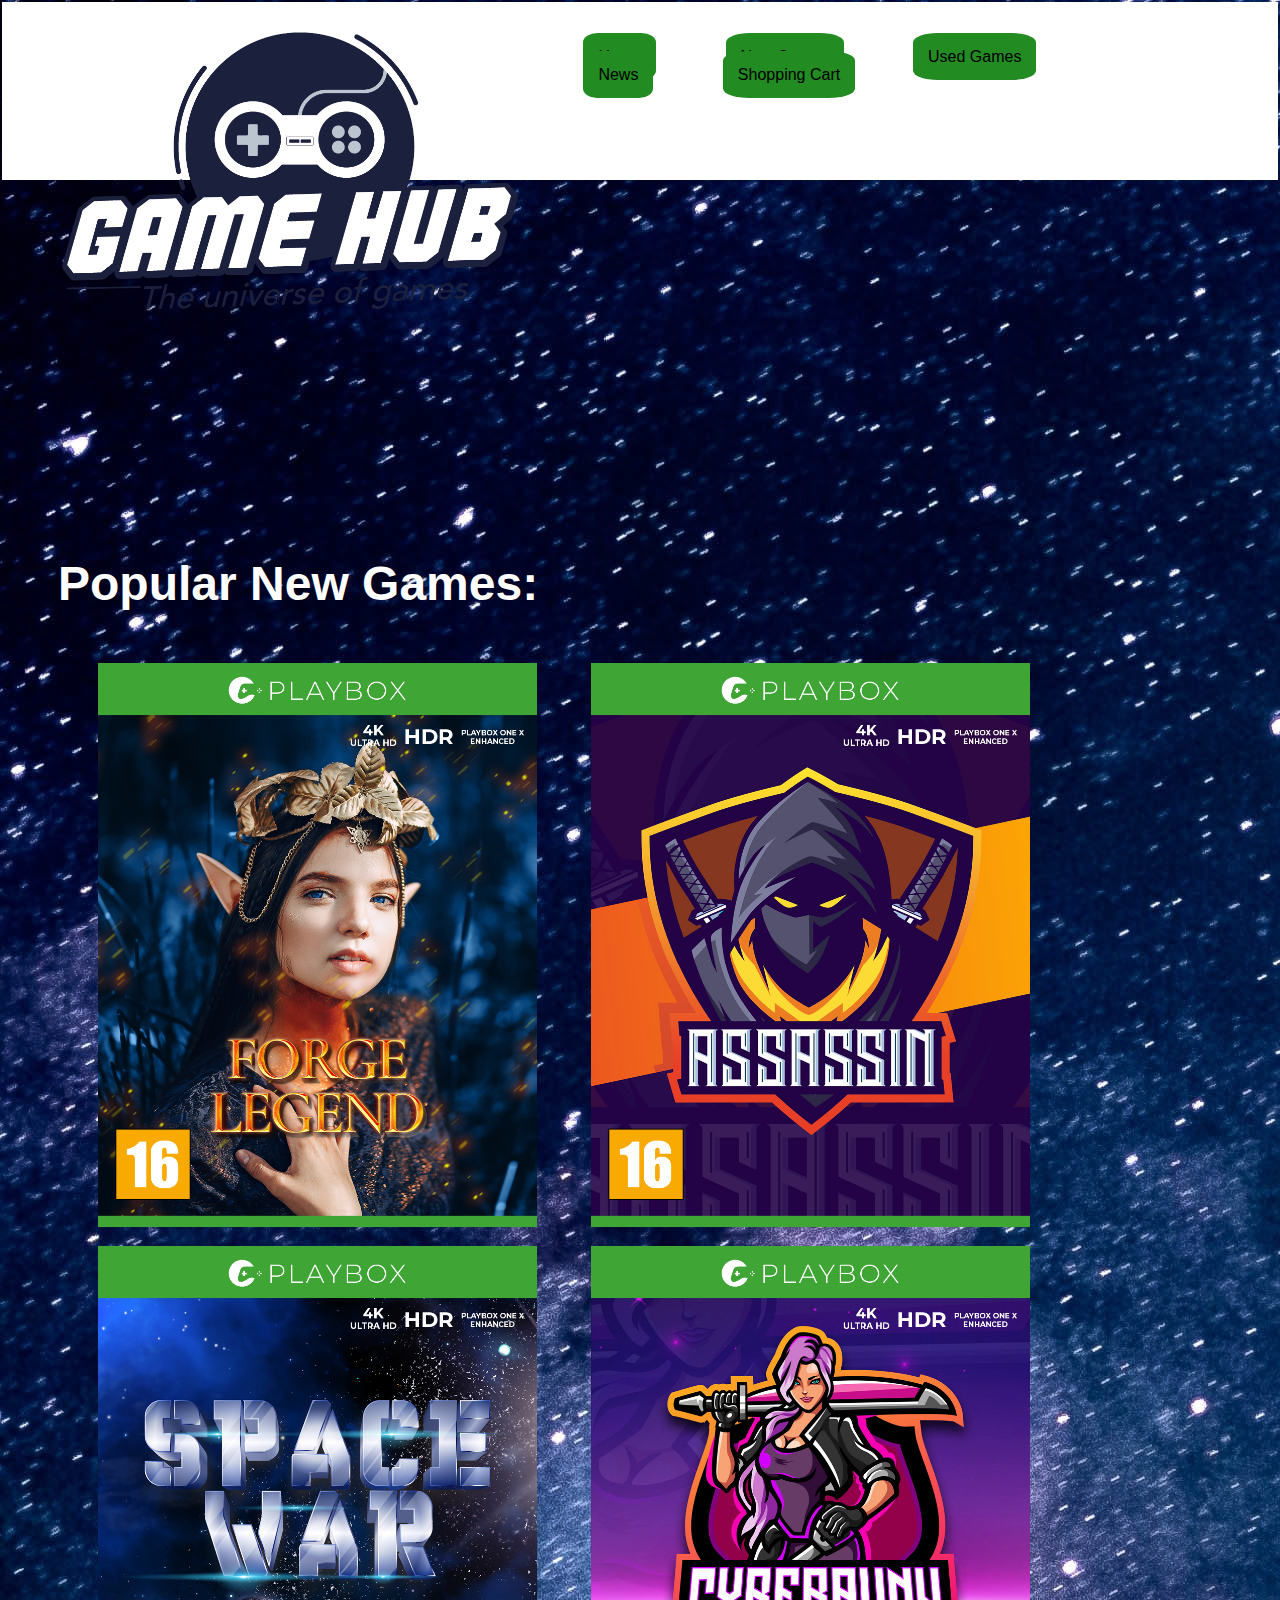
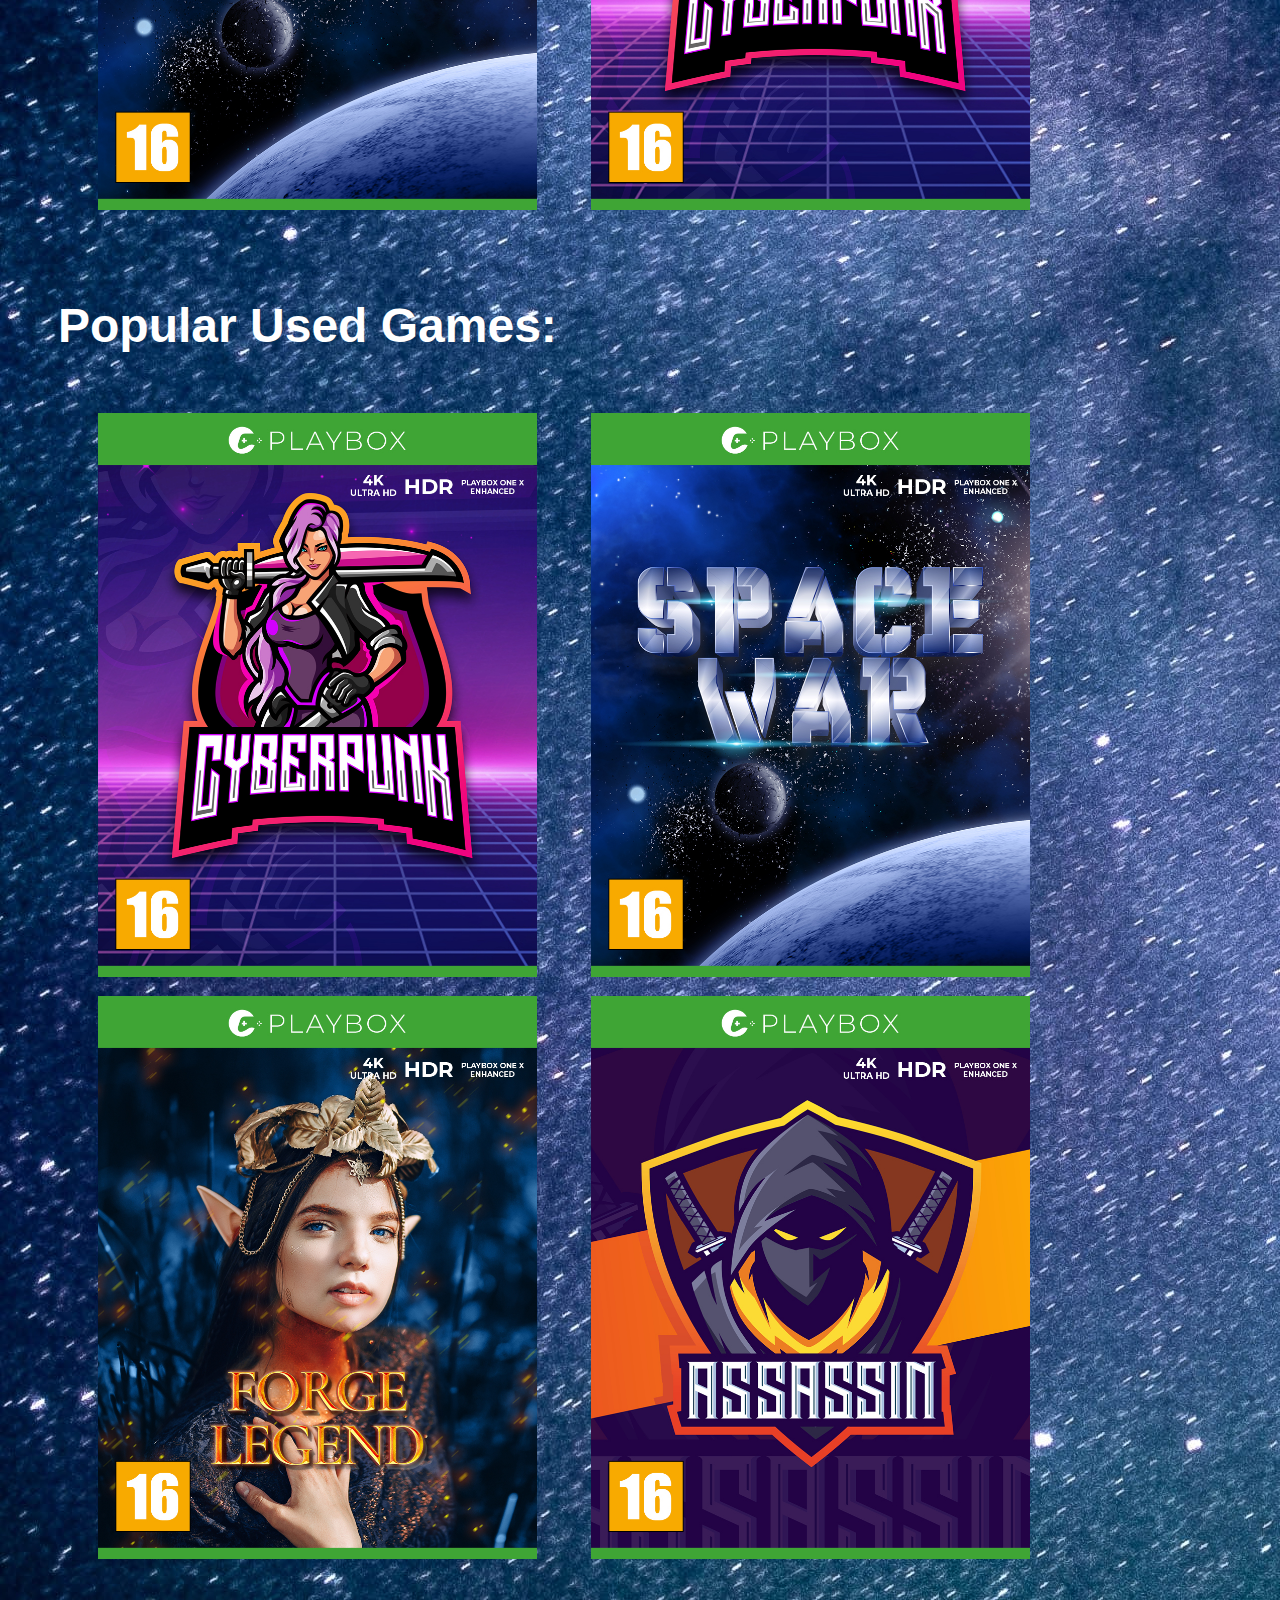
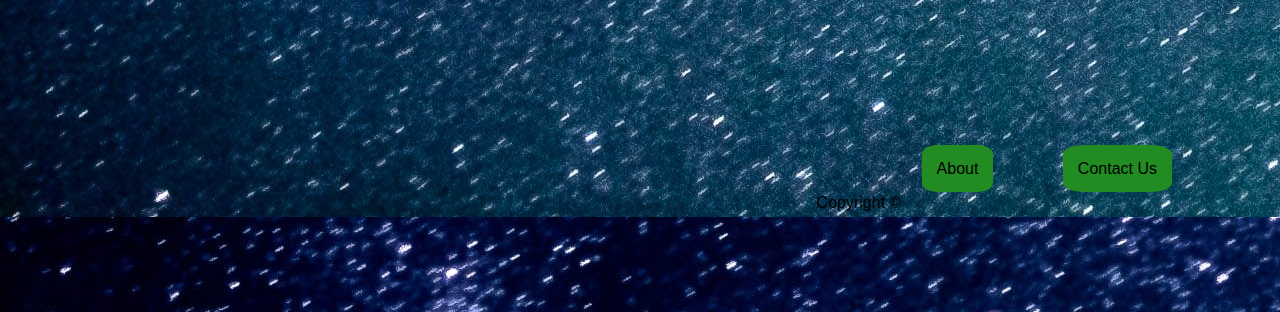
==== index.html @ f2663d83 "grammar update" ====
<!DOCTYPE html>
<html lang="en">
  <head>
    <meta charset="UTF-8"/>
    <meta name="viewport" content="width=device-width, initial-scale=1" />
    <meta name="description" content="Gamehub, The universe of gaming." />
    <link rel="stylesheet" type="text/css" href="./css/styles.css" />
    <title>Gamehub homepage</title> 
  </head>
    <body>
      <div class="sticky-header">
        <header>
          <img src="images/GameHub_Logo.png" alt="Logo of gamehub" class="logo">
          <div class="content-wrap"> 
            <nav>
              <ul>
                <li><a href="index.html" class="active">Home</a></li>
                <li><a href="NewGames.html" class="active">New Games</a></li>
                <li><a href="UsedGames.html" class="active">Used Games</a></li>
                <li><a href="News.html" class="active">News</a></li>
                <li><a href="ShoppingCart.html" class="active">Shopping Cart</a></li>
              </ul>
            </nav>
          </div>
        </header>
      </div>
    <main>
      <div class="content-wrap">
        <section>  
          <h1>Popular New Games:</h1>
            <nav>
              <ul>
                <li><img src="images/GameHub_covers10.jpg" alt="Playbox: Forge Legend"></li>
                <li><img src="images/GameHub_covers5.jpg" alt="Playbox: Assassin"></li>
                <li><img src="images/GameHub_covers6.jpg" alt="Playbox: Space War"></li>
                <li><img src="images/GameHub_covers9.jpg" alt="Playbox: Cyberpunk"></li>
              </ul>
            </nav>
        </section>
        <section> 
          <h2>Popular Used Games:</h2>
          <nav>
            <ul>
              <li><img src="images/GameHub_covers9.jpg" alt="Playbox: Cyberpunk"></li>
              <li><img src="images/GameHub_covers6.jpg" alt="Playbox: Space war"></li>
              <li><img src="images/GameHub_covers10.jpg" alt="Playbox: Forge Legend"></li>
              <li><img src="images/GameHub_covers5.jpg" alt="Playbox: Assassin"></li>
            </ul>
          </nav>
        </section> 
      </div>
    </main>
    <footer>
        <div class="nav-footer">
          <nav>
            <ul>
              <li><a href="About.html" class="active">About</a></li>
              <li><a href="Contact.html" class="active">Contact Us</a></li>
            </ul>
          </nav>
        Copyright &copy;
      </div>
    </footer>
  </body>
</html>
---- css/styles.css ----
html {
    box-sizing: border-box;
}
*, *:before, *:after {
    box-sizing: inherit;
}

body {
    font-family: 'Segoe UI', Arial, sans-serif;
    background-color: #1b203d;
}

.content-wrap { 
    width: 90% ;
}

.logo {
    width: 45%;
    height: 45%;
    float: left;
    padding-bottom: 50px;
    padding-left: 30px;
}

header {
    background-color: white;
    padding: 30px;
    padding-bottom: 80px;
    margin: -6px
}

sticky-header{
    position: sticky;
    top: 1px;
    padding: auto;
}

nav li {
    display: inline-block;
    padding-top: 20px;
    padding-left: 50px;
    padding-bottom: 15px;
    /*float: right block;*/

}

nav a {
    background-color: #ff6200;
    color: black;
    text-decoration: none;
    padding: 15px;
    margin-left: 15px;
    margin-top: 20px;
    border-radius: 20%;
    font-style: bold;
}

nav a:hover {
    text-decoration: underline;
}

.active {
    background-color: #228b22;
}

footer {
    padding-top: 50px;
}

.nav-footer {
    float: right;
    padding: 100px;
}

h1, h2 {
    color: white;
    text-shadow: 10%;
    font-size: 2rem;
}

h1 {
    padding-left: 50px;
    padding-top: 100px;
    padding-bottom: 20px;
}

h2 {
    padding-left: 50px;
    padding-top: 30px;
    padding-bottom: 20px;
}

img {
    max-width: 40%;
    max-height: 40%;
    padding-bottom: 15px;
}

@media (min-width: 900px) {
  body {
      background-image: url(/images/bluespace.jpg);
      background-repeat: no-repeat cover;
  }
  
    h1 {
      padding-top: 350px;
      padding-bottom: 20px;
  }

  nav li {
    display: inline;
    padding-top: 20px;
    padding-left: 50px;
    padding-bottom: 15px;
}

h1, h2 {
    color: white;
    text-shadow: 10%;
    font-size: 3rem;
}

img {
    max-width: 40%;
    max-height: 40%;
    padding-bottom: 15px;
}

}
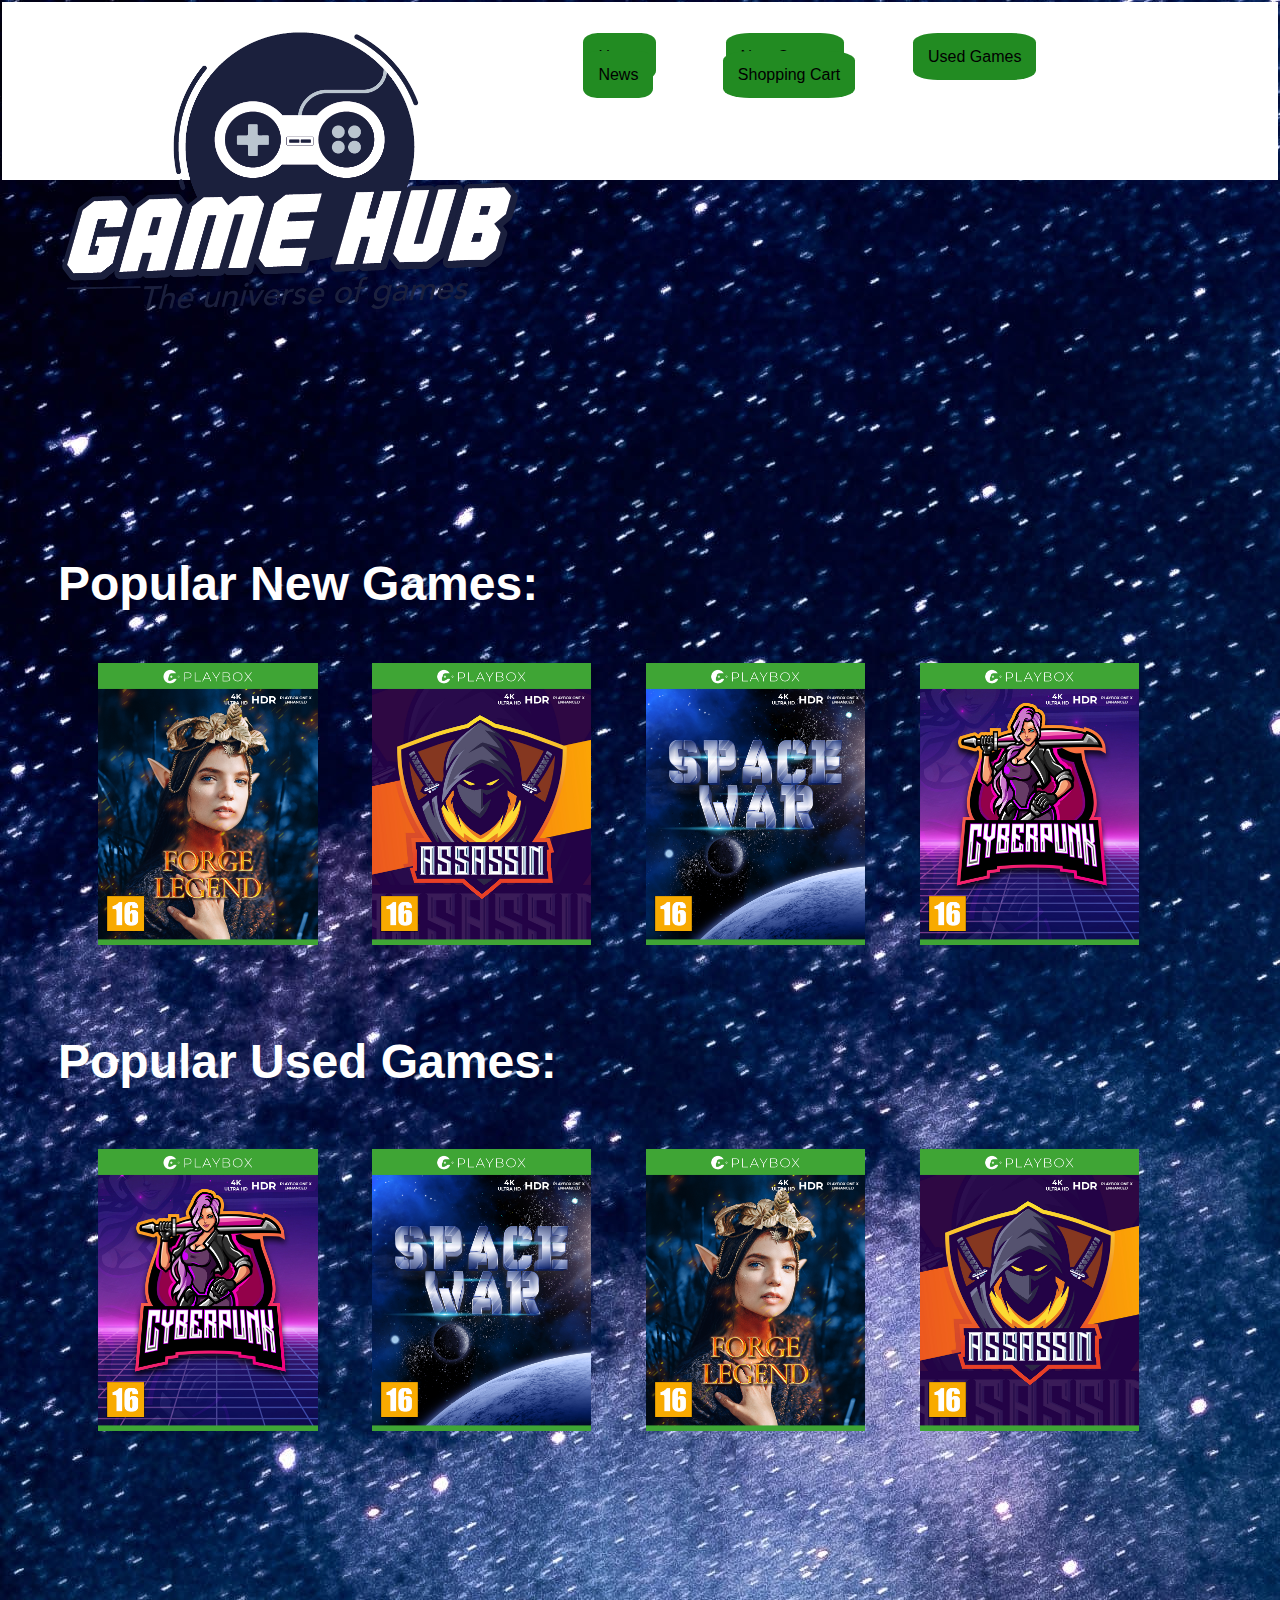
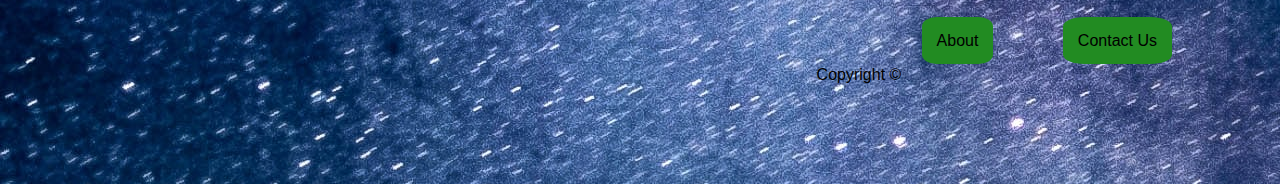
==== commit 87e3ad33: "new cart linked" ====
--- a/index.html
+++ b/index.html
@@ -6,6 +6,17 @@
     <meta name="description" content="Gamehub, The universe of gaming." />
     <link rel="stylesheet" type="text/css" href="./css/styles.css" />
     <title>Gamehub homepage</title> 
+    <!-- Hotjar Tracking Code for https://timely-beijinho-d9649a.netlify.app -->
+<script>
+  (function(h,o,t,j,a,r){
+      h.hj=h.hj||function(){(h.hj.q=h.hj.q||[]).push(arguments)};
+      h._hjSettings={hjid:3277757,hjsv:6};
+      a=o.getElementsByTagName('head')[0];
+      r=o.createElement('script');r.async=1;
+      r.src=t+h._hjSettings.hjid+j+h._hjSettings.hjsv;
+      a.appendChild(r);
+  })(window,document,'https://static.hotjar.com/c/hotjar-','.js?sv=');
+</script>
   </head>
     <body>
       <div class="sticky-header">
@@ -18,7 +29,7 @@
                 <li><a href="NewGames.html" class="active">New Games</a></li>
                 <li><a href="UsedGames.html" class="active">Used Games</a></li>
                 <li><a href="News.html" class="active">News</a></li>
-                <li><a href="ShoppingCart.html" class="active">Shopping Cart</a></li>
+                <li><a href="Cart.html" class="active">Shopping Cart</a></li>
               </ul>
             </nav>
           </div>
--- a/css/styles.css
+++ b/css/styles.css
@@ -15,8 +15,8 @@
 }
 
 .logo {
-    width: 45%;
-    height: 45%;
+    width: 40%;
+    height: 40%;
     float: left;
     padding-bottom: 50px;
     padding-left: 30px;
@@ -91,8 +91,8 @@
 }
 
 img {
-    max-width: 40%;
-    max-height: 40%;
+    width: 20%;
+    height: 20%;
     padding-bottom: 15px;
 }
 
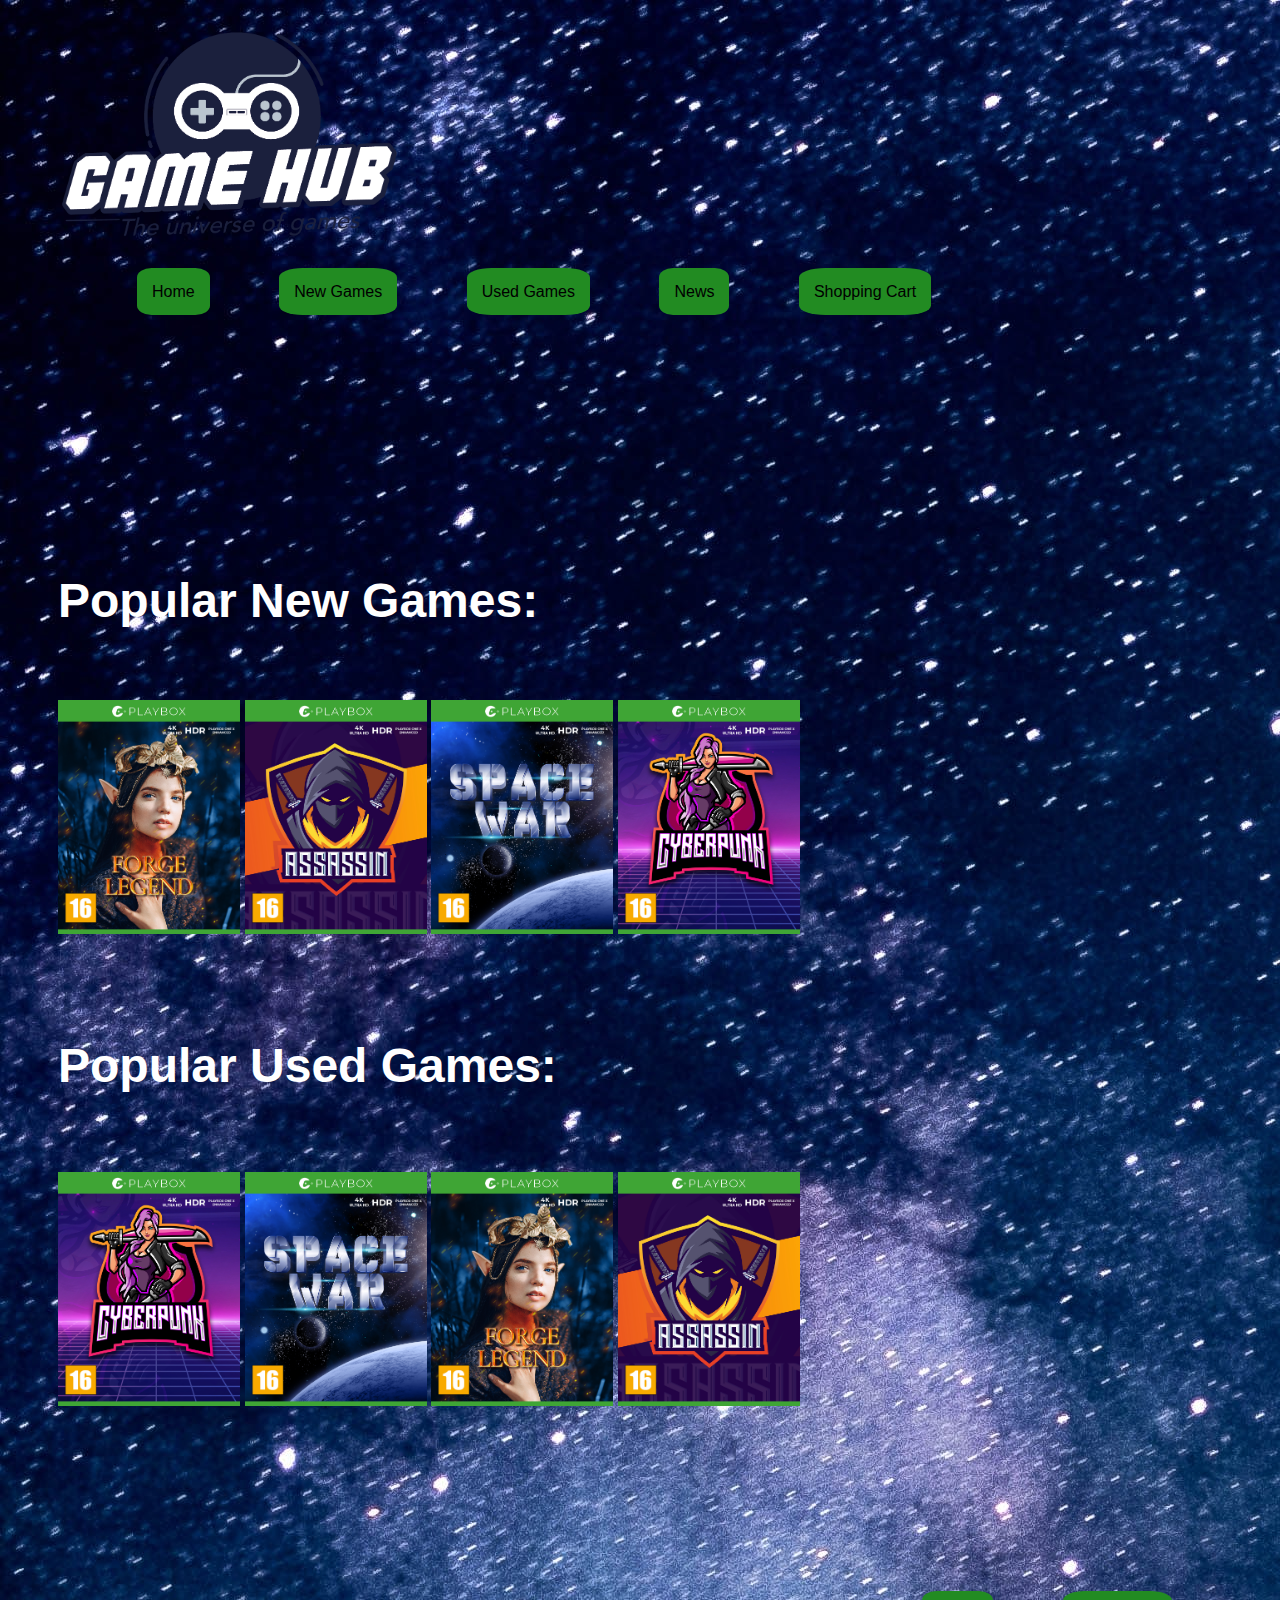
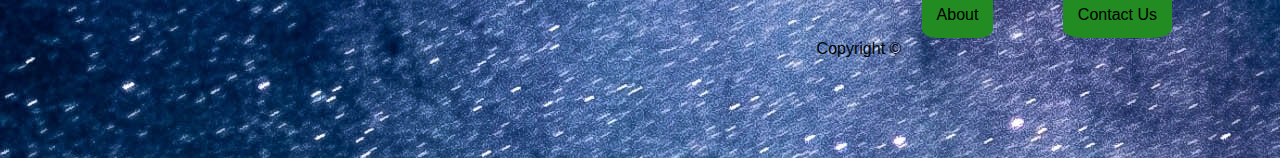
==== commit eb1e9b70: "changes made to css and html" ====
--- a/index.html
+++ b/index.html
@@ -19,7 +19,7 @@
 </script>
   </head>
     <body>
-      <div class="sticky-header">
+      
         <header>
           <img src="images/GameHub_Logo.png" alt="Logo of gamehub" class="logo">
           <div class="content-wrap"> 
@@ -34,30 +34,26 @@
             </nav>
           </div>
         </header>
-      </div>
+      
     <main>
       <div class="content-wrap">
         <section>  
           <h1>Popular New Games:</h1>
-            <nav>
-              <ul>
-                <li><img src="images/GameHub_covers10.jpg" alt="Playbox: Forge Legend"></li>
-                <li><img src="images/GameHub_covers5.jpg" alt="Playbox: Assassin"></li>
-                <li><img src="images/GameHub_covers6.jpg" alt="Playbox: Space War"></li>
-                <li><img src="images/GameHub_covers9.jpg" alt="Playbox: Cyberpunk"></li>
-              </ul>
-            </nav>
+            <div class="games">
+                <img src="images/GameHub_covers10.jpg" alt="Playbox: Forge Legend">
+                <img src="images/GameHub_covers5.jpg" alt="Playbox: Assassin">
+                <img src="images/GameHub_covers6.jpg" alt="Playbox: Space War">
+                <img src="images/GameHub_covers9.jpg" alt="Playbox: Cyberpunk">
+            </div>
         </section>
         <section> 
           <h2>Popular Used Games:</h2>
-          <nav>
-            <ul>
-              <li><img src="images/GameHub_covers9.jpg" alt="Playbox: Cyberpunk"></li>
-              <li><img src="images/GameHub_covers6.jpg" alt="Playbox: Space war"></li>
-              <li><img src="images/GameHub_covers10.jpg" alt="Playbox: Forge Legend"></li>
-              <li><img src="images/GameHub_covers5.jpg" alt="Playbox: Assassin"></li>
-            </ul>
-          </nav>
+          <div class="games">
+              <img src="images/GameHub_covers9.jpg" alt="Playbox: Cyberpunk">
+              <img src="images/GameHub_covers6.jpg" alt="Playbox: Space war">
+              <img src="images/GameHub_covers10.jpg" alt="Playbox: Forge Legend">
+              <img src="images/GameHub_covers5.jpg" alt="Playbox: Assassin">
+          </div>
         </section> 
       </div>
     </main>
--- a/css/styles.css
+++ b/css/styles.css
@@ -11,19 +11,17 @@
 }
 
 .content-wrap { 
-    width: 90% ;
+    width: 100% ;
 }
 
 .logo {
-    width: 40%;
-    height: 40%;
-    float: left;
-    padding-bottom: 50px;
+    width: 45%;
+    height: 45%;
+    padding-bottom: 20px;
     padding-left: 30px;
 }
 
 header {
-    background-color: white;
     padding: 30px;
     padding-bottom: 80px;
     margin: -6px
@@ -40,8 +38,6 @@
     padding-top: 20px;
     padding-left: 50px;
     padding-bottom: 15px;
-    /*float: right block;*/
-
 }
 
 nav a {
@@ -63,6 +59,13 @@
     background-color: #228b22;
 }
 
+.games{
+    display: inline-block;
+    padding-top: 20px;
+    padding-left: 50px;
+    padding-bottom: 15px;
+}
+
 footer {
     padding-top: 50px;
 }
@@ -80,7 +83,7 @@
 
 h1 {
     padding-left: 50px;
-    padding-top: 100px;
+    padding-top: 20px;
     padding-bottom: 20px;
 }
 
@@ -91,8 +94,8 @@
 }
 
 img {
-    width: 20%;
-    height: 20%;
+    width: 35%;
+    height: 35%;
     padding-bottom: 15px;
 }
 
@@ -103,7 +106,7 @@
   }
   
     h1 {
-      padding-top: 350px;
+      padding-top: 150px;
       padding-bottom: 20px;
   }
 
@@ -121,9 +124,14 @@
 }
 
 img {
-    max-width: 40%;
-    max-height: 40%;
+    width: 15%;
+    height: 15%;
     padding-bottom: 15px;
 }
 
+.logo{
+    width: 30%;
+    height: 30%;
 }
+
+}
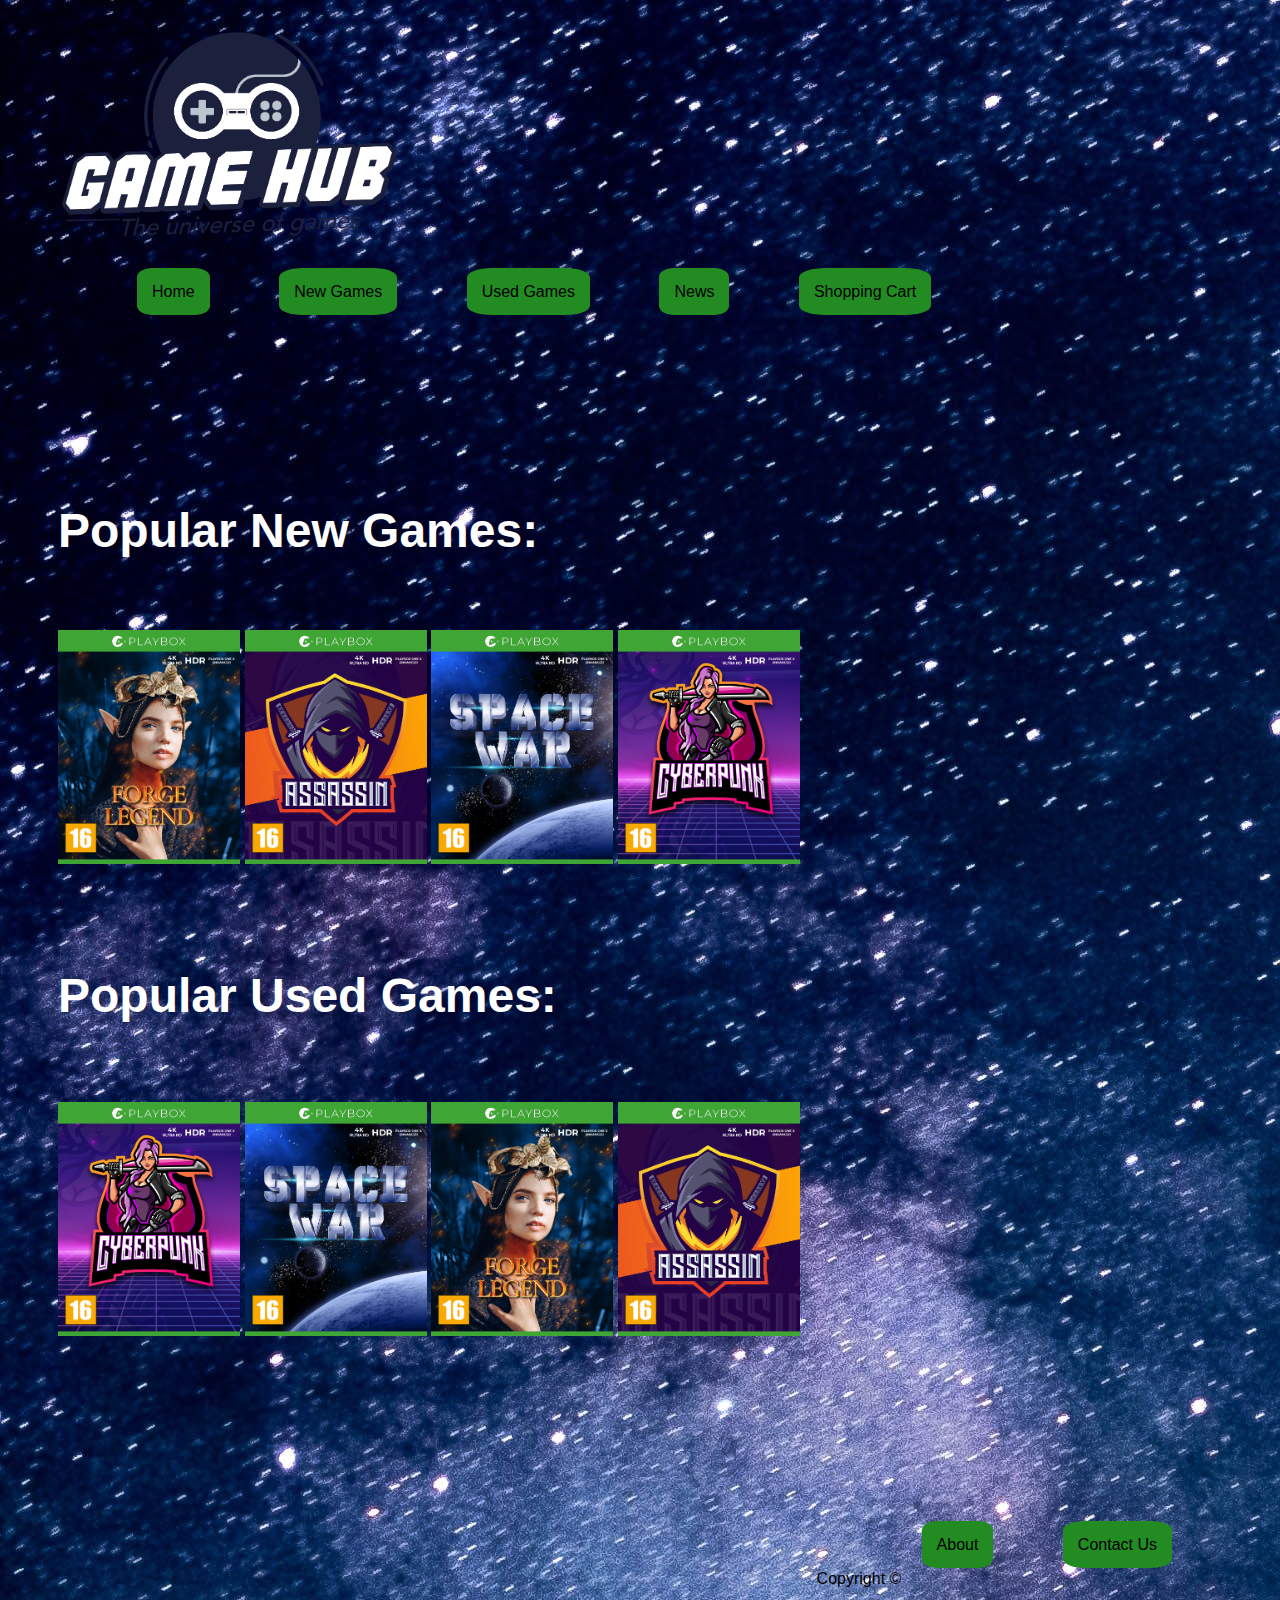
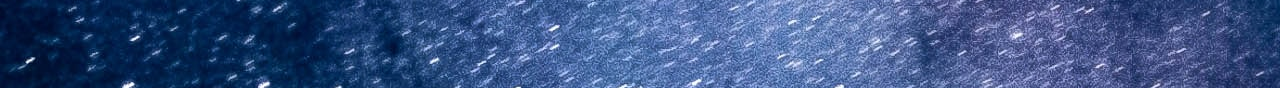
==== commit 0cd912ec: "added styling for removal at phone size" ====
--- a/index.html
+++ b/index.html
@@ -28,7 +28,7 @@
                 <li><a href="index.html" class="active">Home</a></li>
                 <li><a href="NewGames.html" class="active">New Games</a></li>
                 <li><a href="UsedGames.html" class="active">Used Games</a></li>
-                <li><a href="News.html" class="active">News</a></li>
+                <li class="remove-me"><a href="News.html" class="active">News</a></li>
                 <li><a href="Cart.html" class="active">Shopping Cart</a></li>
               </ul>
             </nav>
--- a/css/styles.css
+++ b/css/styles.css
@@ -23,15 +23,10 @@
 
 header {
     padding: 30px;
-    padding-bottom: 80px;
+    padding-bottom: 10px;
     margin: -6px
 }
 
-sticky-header{
-    position: sticky;
-    top: 1px;
-    padding: auto;
-}
 
 nav li {
     display: inline-block;
@@ -52,7 +47,7 @@
 }
 
 nav a:hover {
-    text-decoration: underline;
+    background-color: #ff6200;
 }
 
 .active {
@@ -72,7 +67,7 @@
 
 .nav-footer {
     float: right;
-    padding: 100px;
+    padding: 10px;
 }
 
 h1, h2 {
@@ -97,6 +92,12 @@
     width: 35%;
     height: 35%;
     padding-bottom: 15px;
+}
+
+@media (max-width: 899px) {
+    .remove-me{
+        display: none;
+    }
 }
 
 @media (min-width: 900px) {
@@ -134,4 +135,9 @@
     height: 30%;
 }
 
+.nav-footer {
+    float: right;
+    padding: 100px;
 }
+
+}
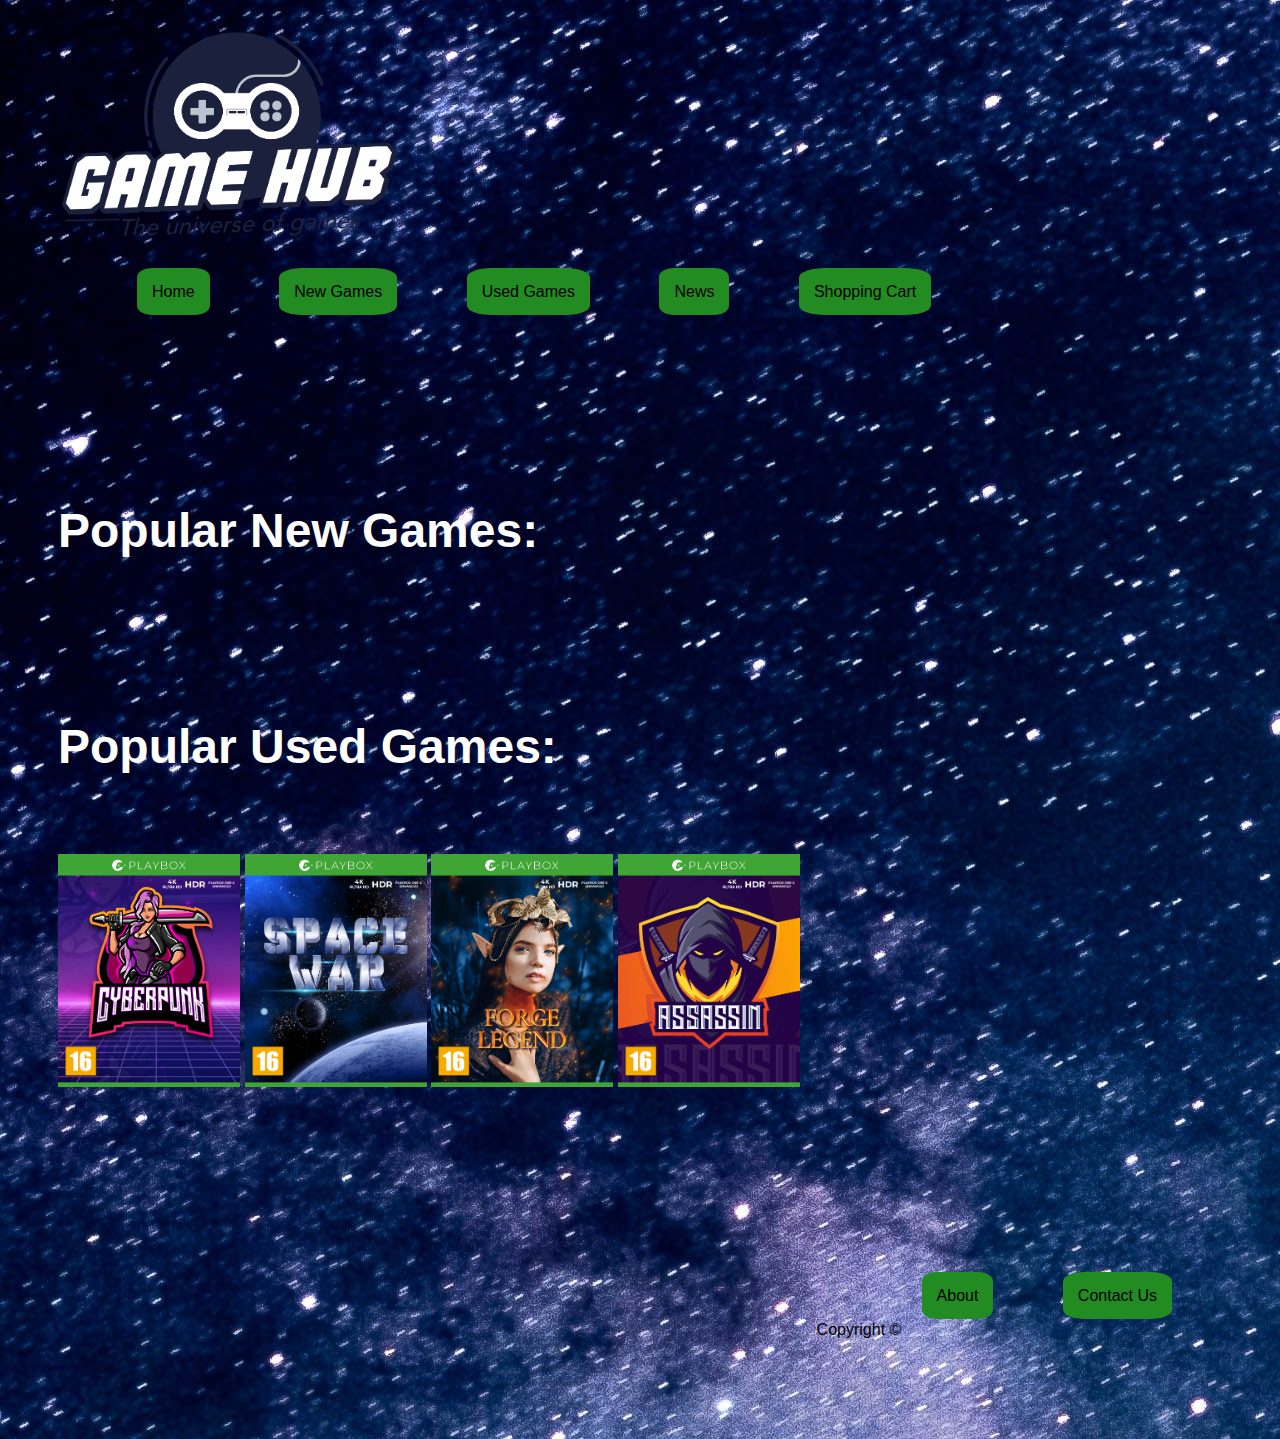
==== commit 82f39e18: "changes made" ====
--- a/index.html
+++ b/index.html
@@ -40,10 +40,7 @@
         <section>  
           <h1>Popular New Games:</h1>
             <div class="games">
-                <img src="images/GameHub_covers10.jpg" alt="Playbox: Forge Legend">
-                <img src="images/GameHub_covers5.jpg" alt="Playbox: Assassin">
-                <img src="images/GameHub_covers6.jpg" alt="Playbox: Space War">
-                <img src="images/GameHub_covers9.jpg" alt="Playbox: Cyberpunk">
+              
             </div>
         </section>
         <section> 
@@ -68,5 +65,6 @@
         Copyright &copy;
       </div>
     </footer>
+    <script src="js/game.js"></script>
   </body>
 </html>
--- a/css/styles.css
+++ b/css/styles.css
@@ -59,6 +59,17 @@
     padding-top: 20px;
     padding-left: 50px;
     padding-bottom: 15px;
+
+}
+
+.result{
+    margin: 1rem;
+    padding: 1rem;
+    max-width: 250px;
+    background: gray;
+    border: 1px gray;
+    border-radius: 1px;
+    text-decoration: none;
 }
 
 footer {
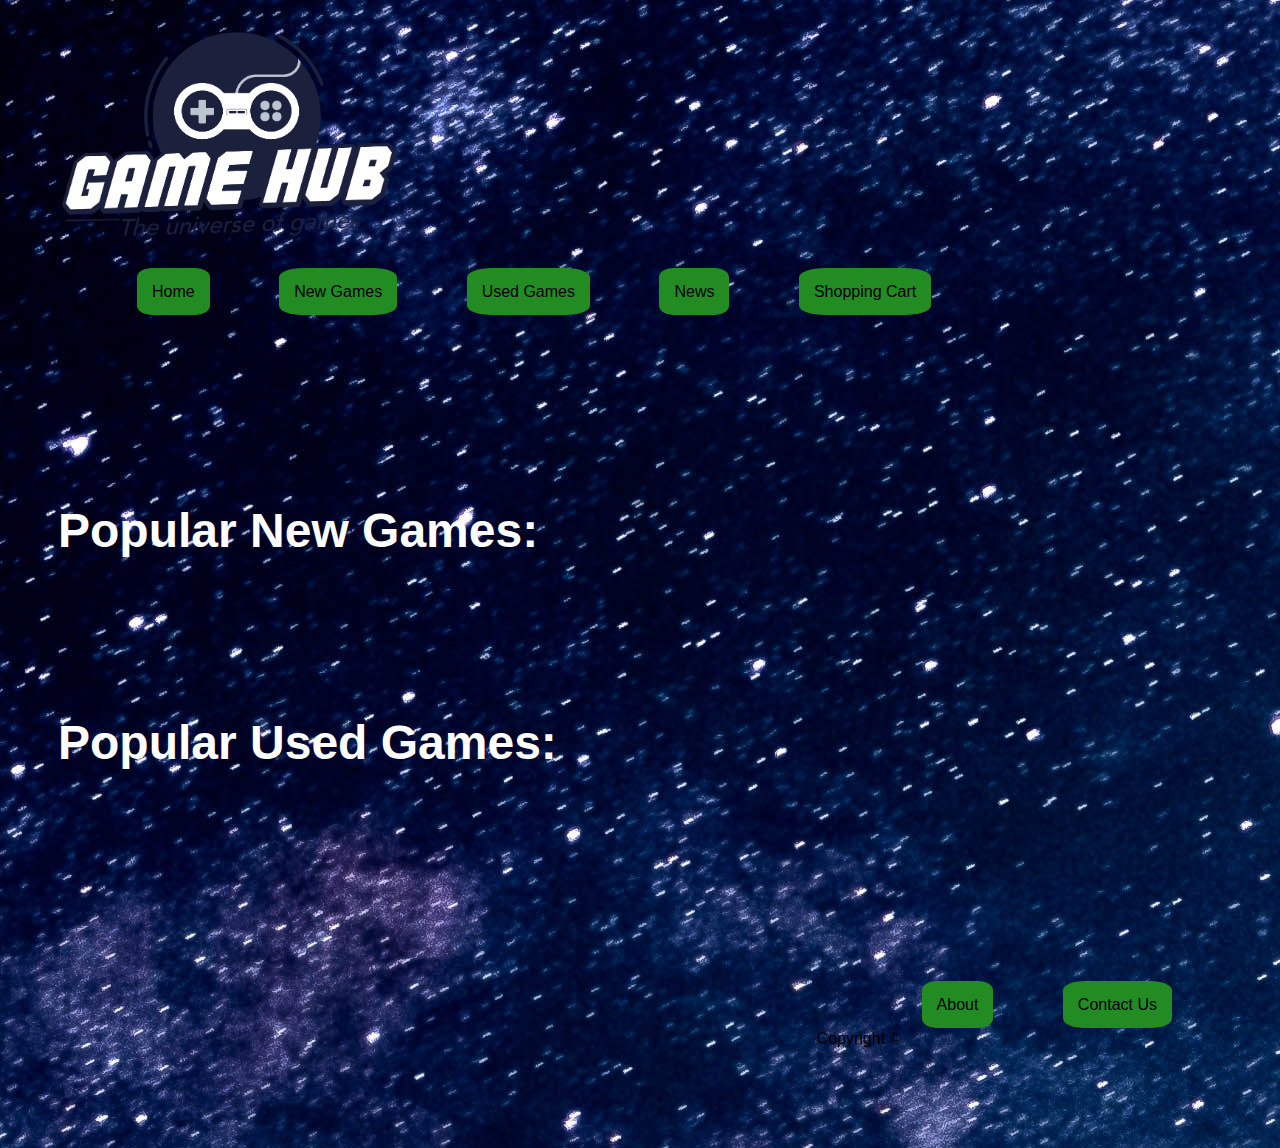
==== commit 1b273fe6: "img size and js changes and hmtl" ====
--- a/index.html
+++ b/index.html
@@ -40,16 +40,13 @@
         <section>  
           <h1>Popular New Games:</h1>
             <div class="games">
-              
+            
             </div>
         </section>
         <section> 
           <h2>Popular Used Games:</h2>
-          <div class="games">
-              <img src="images/GameHub_covers9.jpg" alt="Playbox: Cyberpunk">
-              <img src="images/GameHub_covers6.jpg" alt="Playbox: Space war">
-              <img src="images/GameHub_covers10.jpg" alt="Playbox: Forge Legend">
-              <img src="images/GameHub_covers5.jpg" alt="Playbox: Assassin">
+          <div class="used-games">
+              
           </div>
         </section> 
       </div>
@@ -65,6 +62,7 @@
         Copyright &copy;
       </div>
     </footer>
+
     <script src="js/game.js"></script>
   </body>
 </html>
--- a/css/styles.css
+++ b/css/styles.css
@@ -55,10 +55,11 @@
 }
 
 .games{
-    display: inline-block;
     padding-top: 20px;
     padding-left: 50px;
     padding-bottom: 15px;
+    display: flex;
+    flex-wrap: wrap;
 
 }
 
@@ -70,6 +71,7 @@
     border: 1px gray;
     border-radius: 1px;
     text-decoration: none;
+    text: white;
 }
 
 footer {
@@ -85,6 +87,10 @@
     color: white;
     text-shadow: 10%;
     font-size: 2rem;
+}
+
+h3, h4{
+    color: white;
 }
 
 h1 {
@@ -103,6 +109,11 @@
     width: 35%;
     height: 35%;
     padding-bottom: 15px;
+}
+
+.game-img{
+    height: 100%;
+    width: 100%;
 }
 
 @media (max-width: 899px) {
